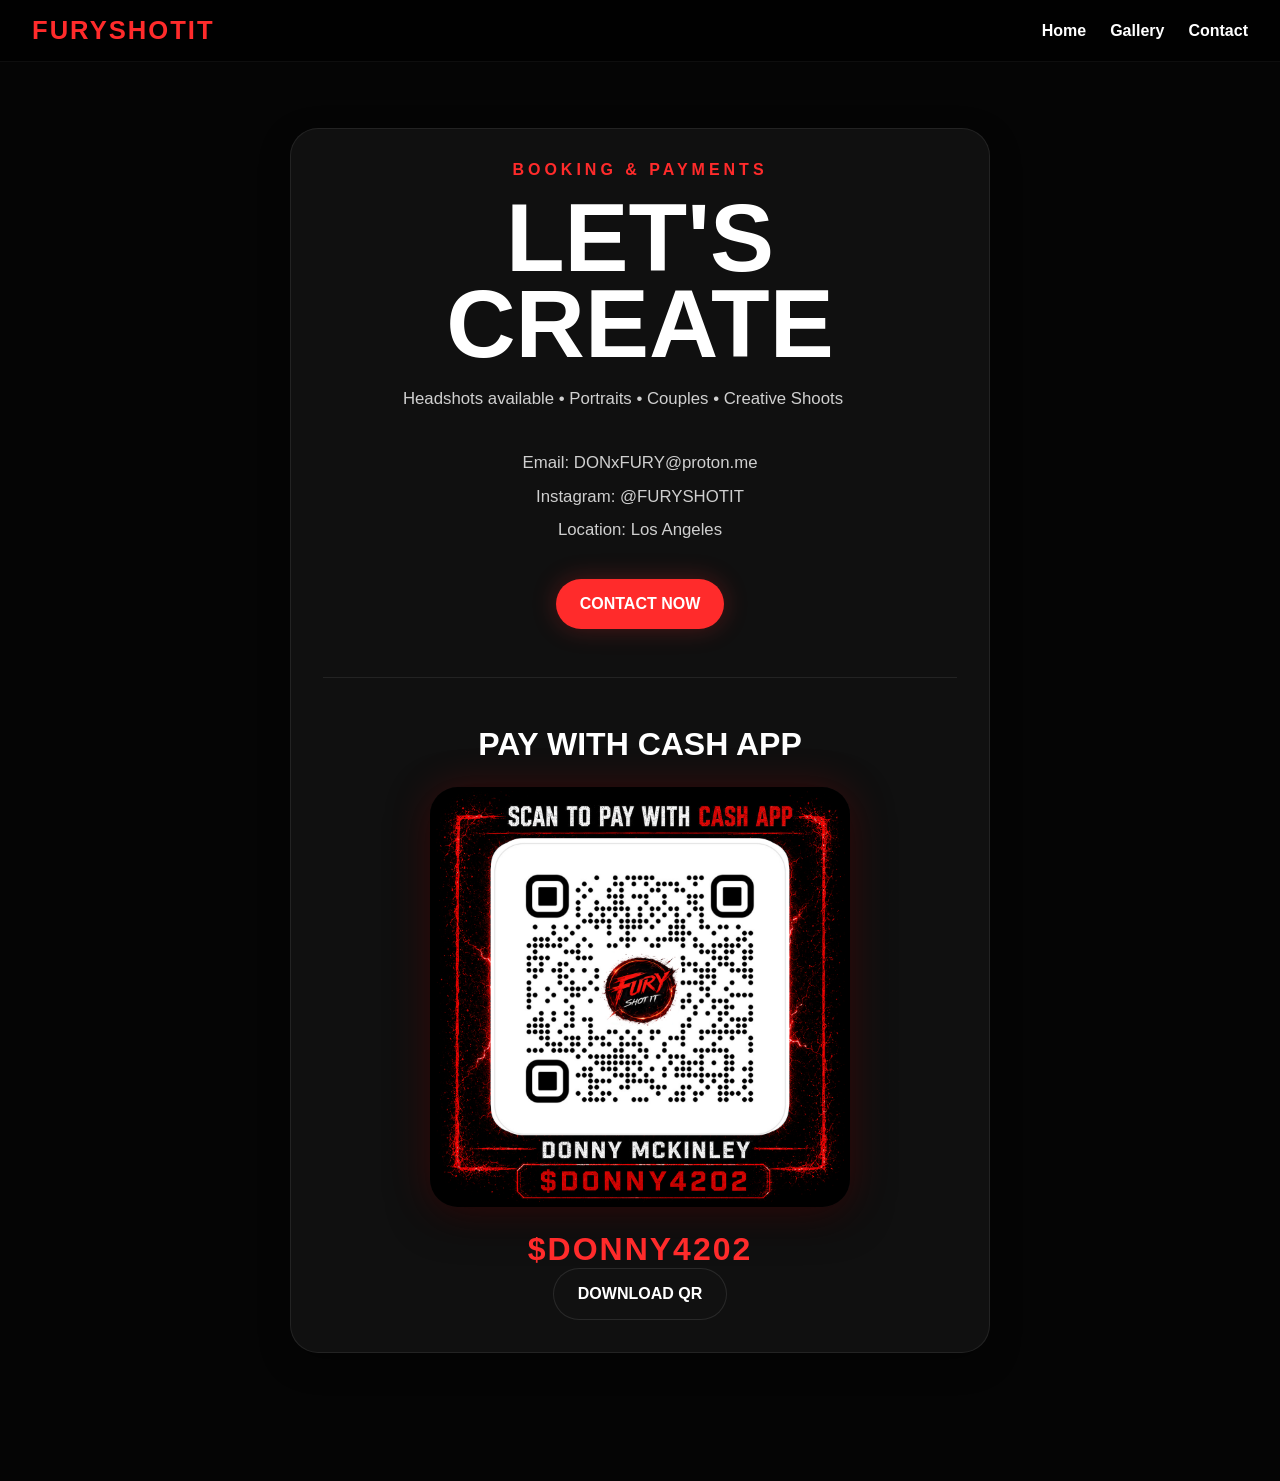
==== contact.html @ 813cfa60 "Add files via upload" ====
<!DOCTYPE html>
<html lang="en">
<head>
<meta charset="UTF-8">
<meta name="viewport" content="width=device-width, initial-scale=1.0">
<title>Contact | FURYSHOTIT</title>
<link rel="stylesheet" href="assets/css/style.css">
</head>
<body>

<nav class="navbar solid">
<div class="logo">FURYSHOTIT</div>

<div class="nav-links">
<a href="index.html">Home</a>
<a href="gallery.html">Gallery</a>
<a href="contact.html">Contact</a>
</div>
</nav>

<section class="contact-page">

<div class="contact-card">

<p class="tag">BOOKING & PAYMENTS</p>

<h1>LET'S CREATE</h1>

<p class="contact-text">
Headshots available • Portraits • Couples • Creative Shoots
</p>

<div class="contact-info">
<p>Email: DONxFURY@proton.me</p>
<p>Instagram: @FURYSHOTIT</p>
<p>Location: Los Angeles</p>
</div>

<a href="mailto:DONxFURY@proton.me" class="btn red">
CONTACT NOW
</a>

<div class="cashapp-section">

<h2>PAY WITH CASH APP</h2>

<img 
src="assets/images/cashapp-qr.png" 
alt="Cash App QR Code"
class="cashapp-qr"
>

<p class="cashapp-tag">$DONNY4202</p>

<a 
href="assets/images/cashapp-qr.png" 
download 
class="btn dark"
>
DOWNLOAD QR
</a>

</div>

</div>

</section>

</body>
</html>
---- assets/css/style.css ----
*{
margin:0;
padding:0;
box-sizing:border-box;
}

html{
scroll-behavior:smooth;
}

body{
font-family:Arial,sans-serif;
background:#050505;
color:white;
overflow-x:hidden;
}

/* ---------------- NAVBAR ---------------- */

.navbar{
position:fixed;
top:0;
left:0;
width:100%;
display:flex;
justify-content:space-between;
align-items:center;
padding:1rem 2rem;
background:rgba(0,0,0,.7);
backdrop-filter:blur(10px);
z-index:999;
border-bottom:1px solid rgba(255,255,255,.05);
}

.logo{
font-size:1.6rem;
font-weight:900;
color:#ff2b2b;
letter-spacing:2px;
text-transform:uppercase;
}

.nav-links{
display:flex;
gap:1.5rem;
flex-wrap:wrap;
}

.nav-links a{
color:white;
text-decoration:none;
font-weight:700;
transition:.3s ease;
}

.nav-links a:hover{
color:#ff2b2b;
}

/* ---------------- HERO ---------------- */

.hero{
height:100vh;
position:relative;
display:flex;
align-items:center;
padding:2rem;
background:
linear-gradient(rgba(0,0,0,.5),rgba(0,0,0,.85)),
url('../images/photo1.jpg') center/cover no-repeat;
}

.hero-overlay{
position:absolute;
inset:0;
}

.hero-content{
position:relative;
max-width:700px;
z-index:2;
}

.tag{
color:#ff2b2b;
font-weight:700;
letter-spacing:4px;
margin-bottom:1rem;
text-transform:uppercase;
}

.hero-content h1,
.contact-card h1{
font-size:clamp(3rem,9vw,6rem);
line-height:.9;
margin-bottom:1rem;
font-weight:900;
}

.hero-content p,
.contact-text{
line-height:1.8;
color:#d0d0d0;
max-width:600px;
font-size:1.05rem;
}

.hero-buttons{
display:flex;
gap:1rem;
margin-top:2rem;
flex-wrap:wrap;
}

/* ---------------- BUTTONS ---------------- */

.btn{
padding:1rem 1.5rem;
border-radius:999px;
text-decoration:none;
font-weight:700;
display:inline-block;
transition:.3s ease;
cursor:pointer;
}

.red{
background:#ff2b2b;
color:white;
box-shadow:0 0 25px rgba(255,43,43,.25);
}

.dark{
background:#111;
color:white;
border:1px solid rgba(255,255,255,.1);
}

.btn:hover,
.download-btn:hover{
transform:translateY(-3px);
}

/* ---------------- FEATURES ---------------- */

.features{
display:grid;
grid-template-columns:repeat(auto-fit,minmax(260px,1fr));
gap:1rem;
padding:5rem 2rem;
}

.feature-card,
.contact-card{
background:#101010;
border:1px solid rgba(255,255,255,.08);
padding:2rem;
border-radius:28px;
box-shadow:0 10px 30px rgba(0,0,0,.35);
}

.feature-card h2{
margin-bottom:1rem;
font-size:1.4rem;
}

.feature-card p{
color:#cfcfcf;
line-height:1.7;
}

/* ---------------- GALLERY ---------------- */

.gallery-page{
padding:8rem 2rem 4rem;
}

.section-title{
text-align:center;
margin-bottom:3rem;
}

.section-title p{
color:#ff2b2b;
letter-spacing:3px;
margin-bottom:.5rem;
font-weight:700;
text-transform:uppercase;
}

.section-title h1{
font-size:clamp(2.5rem,7vw,5rem);
font-weight:900;
}

.gallery-grid{
display:grid;
grid-template-columns:repeat(auto-fit,minmax(320px,1fr));
gap:2rem;
}

.gallery-card{
display:flex;
flex-direction:column;
gap:1rem;
}

/* FIXES IMAGE SIZE ISSUE FOREVER */

.gallery-item{
aspect-ratio:4/5;
overflow:hidden;
border-radius:24px;
background:#111;
position:relative;
}

.gallery-item img{
width:100%;
height:100%;
object-fit:cover;
display:block;
transition:transform .4s ease;
}

.gallery-item:hover img{
transform:scale(1.05);
}

/* ---------------- DOWNLOAD BUTTON ---------------- */

.download-btn{
background:#ff2b2b;
color:white;
text-decoration:none;
padding:1rem;
text-align:center;
border-radius:999px;
font-weight:700;
transition:.3s ease;
box-shadow:0 0 20px rgba(255,43,43,.2);
}

/* ---------------- CONTACT PAGE ---------------- */

.contact-page{
min-height:100vh;
display:flex;
justify-content:center;
align-items:center;
padding:8rem 2rem;
}

.contact-card{
max-width:700px;
width:100%;
text-align:center;
}

.contact-info{
margin:2rem 0;
line-height:2;
color:#cfcfcf;
font-size:1.05rem;
}

/* ---------------- CASHAPP SECTION ---------------- */

.cashapp-section{
margin-top:3rem;
padding-top:3rem;
border-top:1px solid rgba(255,255,255,.08);
text-align:center;
}

.cashapp-section h2{
font-size:2rem;
margin-bottom:1.5rem;
font-weight:900;
}

.cashapp-qr{
width:100%;
max-width:420px;
margin:auto;
display:block;
border-radius:28px;
box-shadow:
0 0 40px rgba(255,0,0,.18),
0 10px 40px rgba(0,0,0,.5);
transition:transform .3s ease;
}

.cashapp-qr:hover{
transform:scale(1.02);
}

.cashapp-tag{
margin-top:1.5rem;
font-size:2rem;
font-weight:900;
color:#ff2b2b;
letter-spacing:2px;
}

/* ---------------- FOOTER ---------------- */

footer{
padding:2rem;
text-align:center;
color:#777;
border-top:1px solid rgba(255,255,255,.05);
}

/* ---------------- MOBILE ---------------- */

@media(max-width:768px){

.navbar{
flex-direction:column;
gap:1rem;
padding:1rem;
}

.nav-links{
justify-content:center;
}

.hero{
padding:1.5rem;
text-align:center;
justify-content:center;
}

.hero-content{
margin-top:4rem;
}

.hero-content h1,
.contact-card h1{
font-size:3rem;
}

.hero-buttons .btn{
width:100%;
text-align:center;
}

.gallery-grid{
grid-template-columns:1fr;
}

.features{
grid-template-columns:1fr;
}

.cashapp-tag{
font-size:1.4rem;
}

.cashapp-section h2{
font-size:1.5rem;
}

.contact-page{
padding:7rem 1rem 3rem;
}

.contact-card{
padding:1.5rem;
}
}
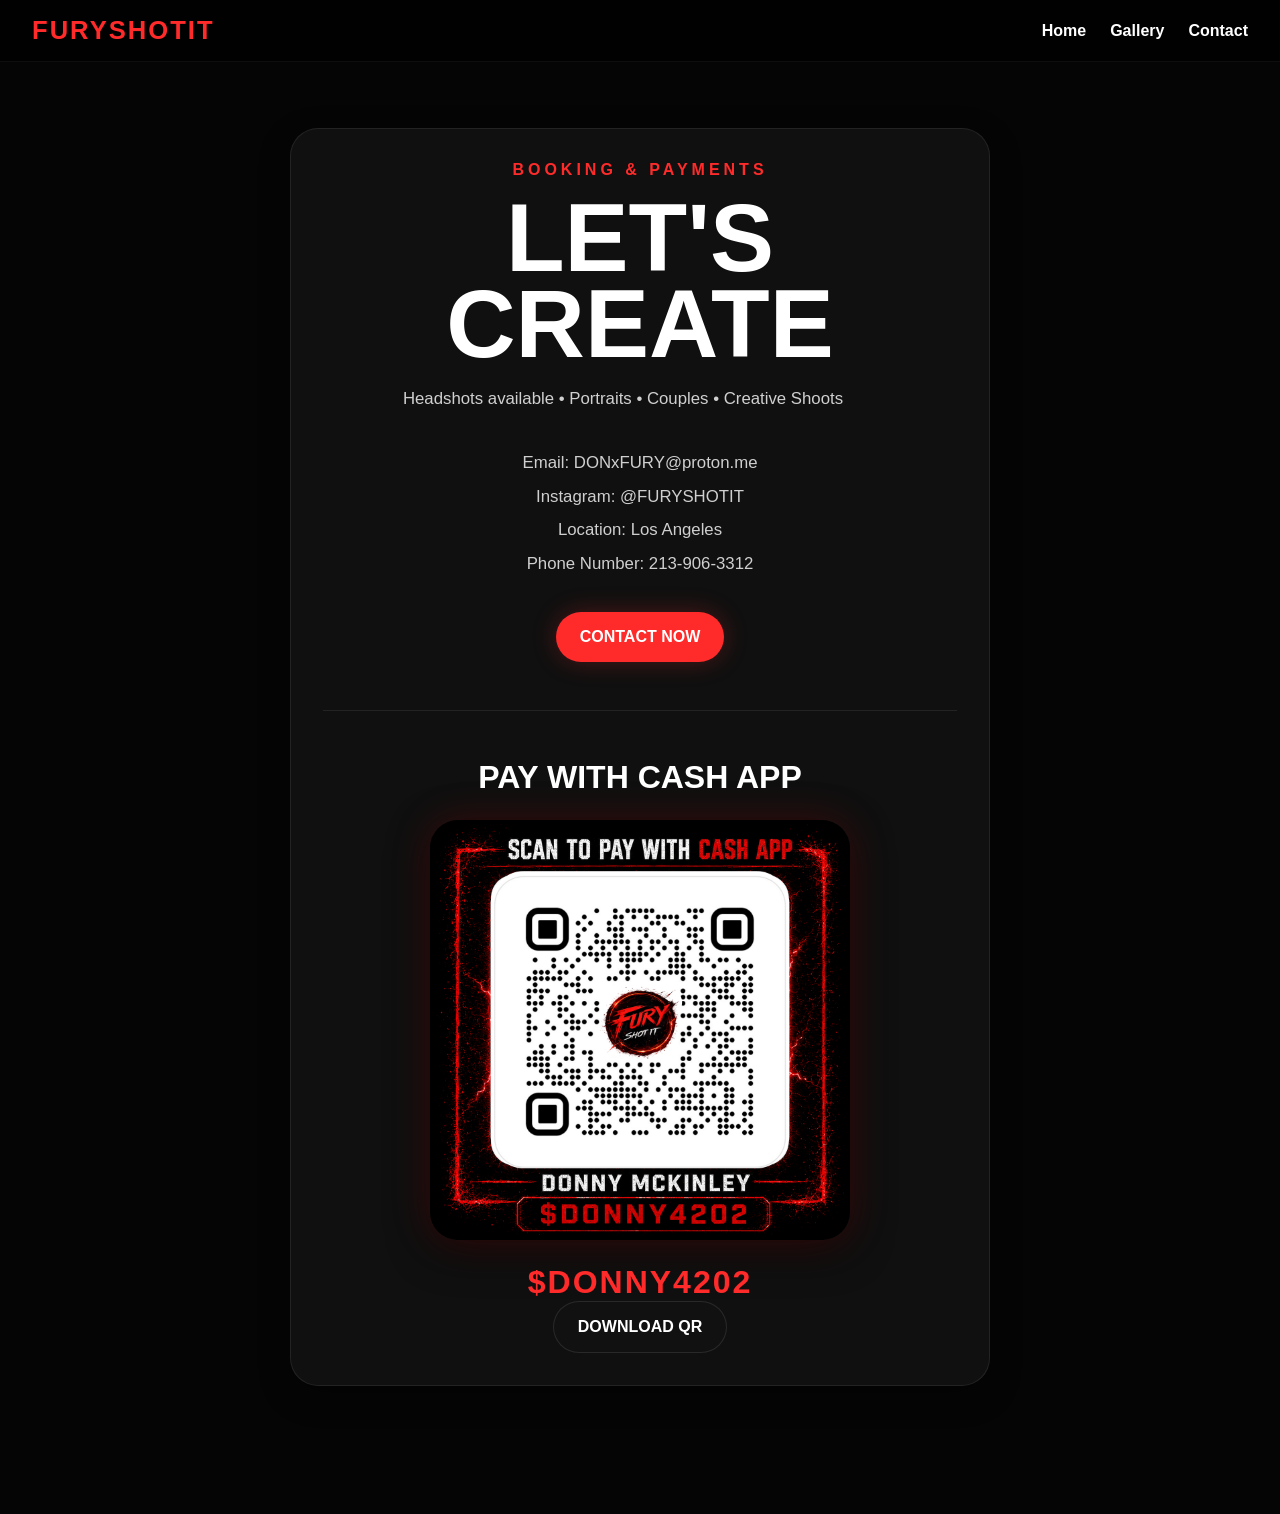
==== commit e6d69485: "Add phone number to contact information" ====
--- a/contact.html
+++ b/contact.html
@@ -34,6 +34,7 @@
 <p>Email: DONxFURY@proton.me</p>
 <p>Instagram: @FURYSHOTIT</p>
 <p>Location: Los Angeles</p>
+<p>Phone Number: 213-906-3312</p>
 </div>
 
 <a href="mailto:DONxFURY@proton.me" class="btn red">
@@ -67,4 +68,4 @@
 </section>
 
 </body>
-</html>+</html>
